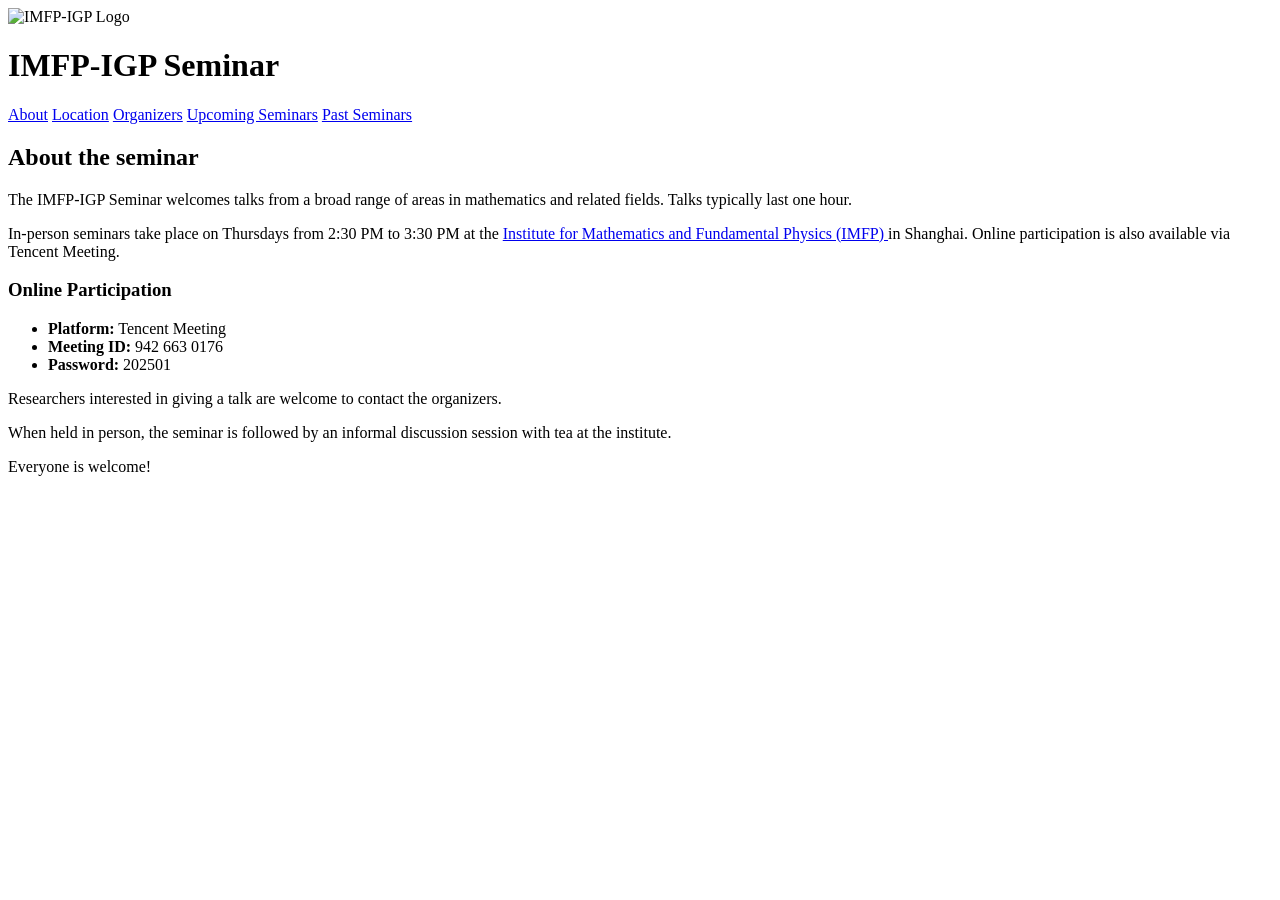
==== index.html @ 8b1bfd6a "Update seminar homepage and online meeting details Updated the seminar description to include online" ====
<!DOCTYPE html>
<html lang="en">
<head>
  <meta charset="UTF-8">
  <title>IMFP-IGP Seminar — About</title>
  <meta name="viewport" content="width=device-width, initial-scale=1.0">
  <link rel="stylesheet" href="style.css">
</head>
<body>
  <header>
    <img src="logo.png" alt="IMFP-IGP Logo" class="logo">
    <h1>IMFP-IGP Seminar</h1>
    <nav>
      <a href="index.html">About</a>
      <a href="location.html">Location</a>
      <a href="organizers.html">Organizers</a>
      <a href="upcoming.html">Upcoming Seminars</a>
      <a href="past.html">Past Seminars</a>
    </nav>
  </header>
  <main>
<section id="about">
  <h2>About the seminar</h2>

  <p>
    The IMFP-IGP Seminar welcomes talks from a broad range of areas
    in mathematics and related fields. Talks typically last one hour.
  </p>

  <p>
    In-person seminars take place on Thursdays from 2:30 PM to 3:30 PM at the
    <a href="https://imfp.org.cn/research-category/division-of-mathematics/"
       target="_blank"
       rel="noopener noreferrer">
      Institute for Mathematics and Fundamental Physics (IMFP)
    </a>
    in Shanghai. Online participation is also available via Tencent Meeting.
  </p>

  <h3>Online Participation</h3>

  <ul>
    <li><strong>Platform:</strong> Tencent Meeting</li>
    <li><strong>Meeting ID:</strong> 942 663 0176</li>
    <li><strong>Password:</strong> 202501</li>
  </ul>

  <p>
    Researchers interested in giving a talk are welcome to contact
    the organizers.
  </p>

  <p>
    When held in person, the seminar is followed by an informal
    discussion session with tea at the institute.
  </p>

  <p>Everyone is welcome!</p>
</section>
  </main>
</body>
</html>
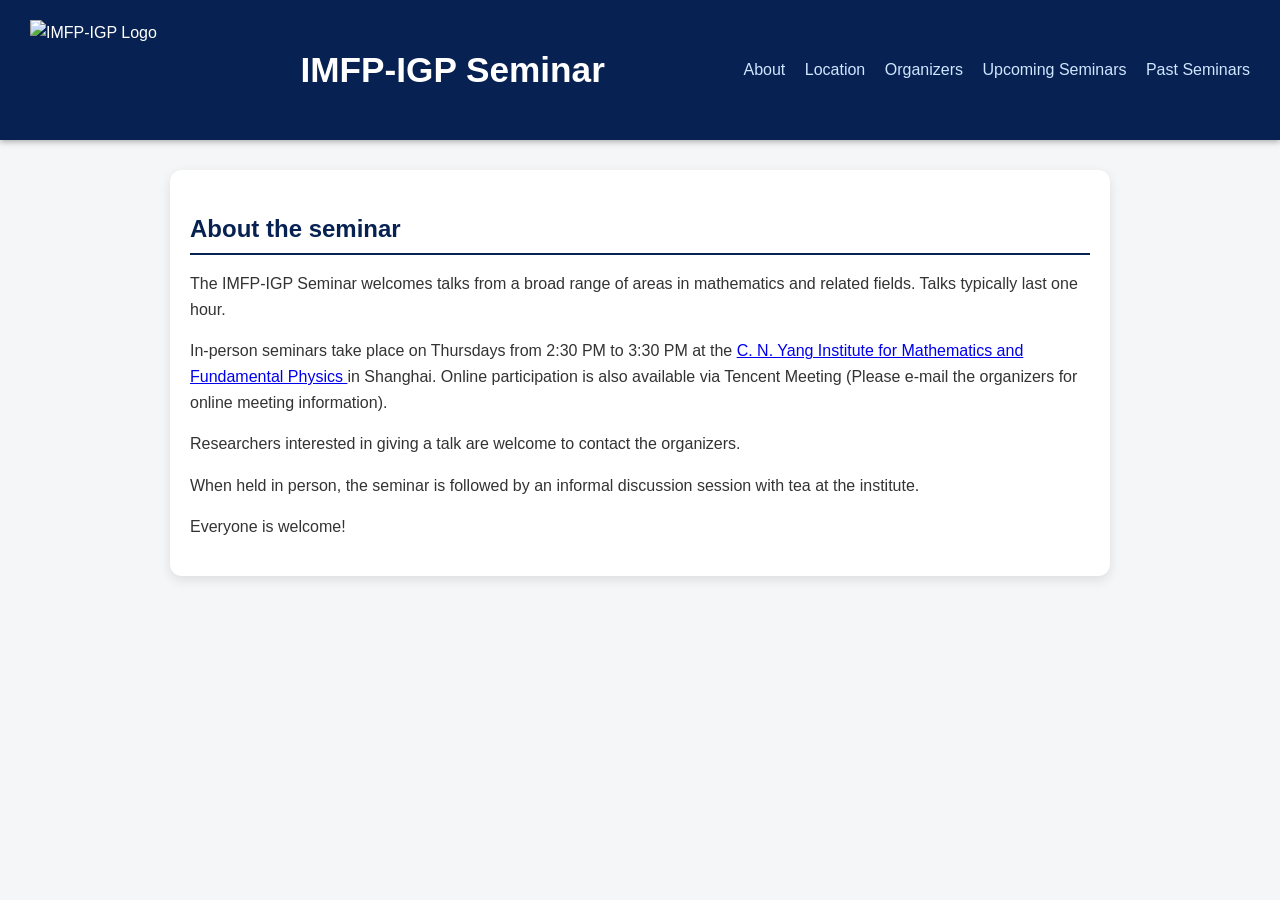
==== commit ac0e3cc9: "Modify institute name and online participation details Updated the name of the institute and added d" ====
--- a/index.html
+++ b/index.html
@@ -32,18 +32,10 @@
     <a href="https://imfp.org.cn/research-category/division-of-mathematics/"
        target="_blank"
        rel="noopener noreferrer">
-      Institute for Mathematics and Fundamental Physics (IMFP)
+     C. N. Yang Institute for Mathematics and Fundamental Physics
     </a>
-    in Shanghai. Online participation is also available via Tencent Meeting.
+    in Shanghai. Online participation is also available via Tencent Meeting (Please e-mail the organizers for online meeting information).
   </p>
-
-  <h3>Online Participation</h3>
-
-  <ul>
-    <li><strong>Platform:</strong> Tencent Meeting</li>
-    <li><strong>Meeting ID:</strong> 942 663 0176</li>
-    <li><strong>Password:</strong> 202501</li>
-  </ul>
 
   <p>
     Researchers interested in giving a talk are welcome to contact
--- a/style.css
+++ b/style.css
@@ -0,0 +1,337 @@
+body {
+  font-family: "Segoe UI", Arial, sans-serif;
+  margin: 0;
+  padding: 0;
+  line-height: 1.6;
+  color: #333;
+  background-color: #f4f6f8;
+}
+
+header {
+  background: rgb(7, 33, 82);
+  color: white;
+  padding: 20px 30px;
+  display: flex;
+  align-items: center;
+  justify-content: space-between;
+  box-shadow: 0 2px 6px rgba(0,0,0,0.3);
+}
+
+header .logo-title {
+  display: flex;
+  align-items: center;
+}
+
+header img.logo {
+  height: 100px;
+  margin-right: 20px;
+  background: transparent;
+}
+
+header h1 {
+  margin: 0;
+  font-size: 2.2em;
+  font-weight: bold;
+  color: #ffffff;
+}
+
+header nav {
+  margin: 0;
+}
+
+header nav a {
+  color: #cfe6ff;
+  text-decoration: none;
+  margin-left: 15px;
+  font-weight: 500;
+  transition: color 0.3s;
+}
+
+header nav a:hover {
+  color: #ffcc00;
+}
+
+main {
+  max-width: 900px;
+  margin: 30px auto;
+  padding: 20px;
+  background: white;
+  border-radius: 12px;
+  box-shadow: 0 4px 12px rgba(0,0,0,0.1);
+}
+
+h2 {
+  color: rgb(7, 33, 82);
+  margin-bottom: 10px;
+  border-bottom: 2px solid rgb(7, 33, 82);
+  padding-bottom: 5px;
+}
+
+.seminar-list {
+  list-style: none;
+  padding-left: 0;
+}
+
+.seminar-list li {
+  margin-bottom: 25px;
+  padding: 15px;
+  border-left: 4px solid rgb(7, 33, 82);
+  background: #f9fbfd;
+  border-radius: 6px;
+}
+
+.seminar-list .date {
+  font-size: 0.9em;
+  color: #555;
+  margin-bottom: 5px;
+}
+
+.seminar-list .author,
+.seminar-list .title {
+  font-weight: bold;
+  font-size: 1.2em;
+  margin-bottom: 5px;
+  color: #001a40;
+}
+
+.seminar-list .abstract {
+  text-align: justify;
+  font-size: 1em;
+}
+
+.seminar-list .abstract a {
+  font-size: 1em;
+  color: rgb(7, 33, 82);
+  text-decoration: underline;
+}
+
+.seminar-list .abstract a:hover {
+  color: #ffcc00;
+}
+
+form {
+  display: flex;
+  flex-direction: column;
+}
+
+form label {
+  margin-top: 10px;
+  font-weight: bold;
+}
+
+form input[type="text"],
+form input[type="email"],
+form textarea {
+  font-size: 1.2em;
+  padding: 10px;
+  border-radius: 6px;
+  border: 1px solid #ccc;
+  width: 100%;
+  box-sizing: border-box;
+  margin-top: 5px;
+}
+
+form textarea {
+  resize: vertical;
+}
+
+form button {
+  margin-top: 15px;
+  padding: 12px 15px;
+  font-size: 1.2em;
+  border: none;
+  border-radius: 6px;
+  background-color: rgb(7, 33, 82);
+  color: white;
+  cursor: pointer;
+  transition: background-color 0.3s;
+}
+
+form button:hover {
+  background-color: rgb(5, 25, 60);
+}
+
+select {
+  display: block;
+  width: 100%;
+  box-sizing: border-box;
+  margin: 0.4rem 0 1rem;
+  padding: 0.7rem;
+  border: 1px solid #b8c1cc;
+  border-radius: 6px;
+  background: #fff;
+  color: #333;
+  font: inherit;
+}
+
+.notice {
+  margin: 1rem 0 1.25rem;
+  padding: 0.8rem 1rem;
+  border-left: 4px solid #2f6fb0;
+  border-radius: 4px;
+  background: #eef6ff;
+}
+
+.notice p {
+  margin: 0.35rem 0;
+}
+
+.status-message {
+  color: #4b5563;
+  font-weight: 600;
+}
+
+.refresh-button {
+  padding: 0.55rem 0.9rem;
+  border: 1px solid rgb(7, 33, 82);
+  border-radius: 6px;
+  background: white;
+  color: rgb(7, 33, 82);
+  font: inherit;
+  font-weight: 600;
+  cursor: pointer;
+}
+
+.refresh-button:hover,
+.refresh-button:focus-visible {
+  background: #eef6ff;
+}
+
+.refresh-button:disabled {
+  cursor: wait;
+  opacity: 0.65;
+}
+
+.error-message {
+  color: #8b1e1e;
+}
+
+.button-link {
+  display: inline-block;
+  margin: 0.5rem 0 1.25rem;
+  padding: 0.7rem 1rem;
+  border-radius: 6px;
+  background: rgb(7, 33, 82);
+  color: white;
+  font-weight: 600;
+  text-decoration: none;
+}
+
+.button-link:hover {
+  background: rgb(5, 25, 60);
+}
+
+.button-link.disabled {
+  pointer-events: none;
+  opacity: 0.55;
+}
+
+.seminar-list .institution {
+  margin-top: -0.2rem;
+  color: #52606d;
+}
+
+.seminar-list .abstract {
+  white-space: pre-line;
+}
+
+.seminar-list mjx-container[display="true"] {
+  max-width: 100%;
+  overflow-x: auto;
+  overflow-y: hidden;
+}
+
+.seminar-list .submission-actions {
+  margin-top: 0.9rem;
+  font-size: 0.9em;
+}
+
+.available-seminar {
+  border-left-color: #5d7896 !important;
+}
+
+footer {
+  text-align: center;
+  margin: 40px 0 10px;
+  font-size: 0.85em;
+  color: #777;
+}
+
+@media (max-width: 600px) {
+  header {
+    flex-direction: column;
+    align-items: center;
+  }
+  header .logo-title {
+    justify-content: center;
+    flex-direction: column;
+    align-items: center;
+  }
+  header nav {
+    margin-top: 10px;
+  }
+  header nav a {
+    display: block;
+    margin: 5px 0;
+  }
+  header img.logo {
+    height: 70px;
+    margin-right: 0;
+    margin-bottom: 10px;
+  }
+  header h1 {
+    font-size: 1.8em;
+    text-align: center;
+  }
+  main {
+    margin: 15px;
+    padding: 15px;
+  }
+}
+
+.academic-year {
+  margin-top: 1.5rem;
+  border: 1px solid #d5d5d5;
+  border-radius: 6px;
+  background-color: #ffffff;
+  overflow: hidden;
+}
+
+.academic-year summary {
+  padding: 1rem 1.25rem;
+  font-size: 1.2rem;
+  font-weight: 600;
+  cursor: pointer;
+  background-color: #f4f4f4;
+  user-select: none;
+}
+
+.academic-year summary:hover {
+  background-color: #e9e9e9;
+}
+
+.academic-year[open] summary {
+  border-bottom: 1px solid #d5d5d5;
+}
+
+.academic-year .seminar-list {
+  padding: 0 1.25rem;
+}
+
+.seminar {
+  padding: 1.25rem 0;
+  border-bottom: 1px solid #e5e5e5;
+}
+
+.seminar:last-child {
+  border-bottom: none;
+}
+
+.seminar h3 {
+  margin-top: 0;
+  margin-bottom: 0.75rem;
+}
+
+.seminar p {
+  margin: 0.4rem 0;
+}
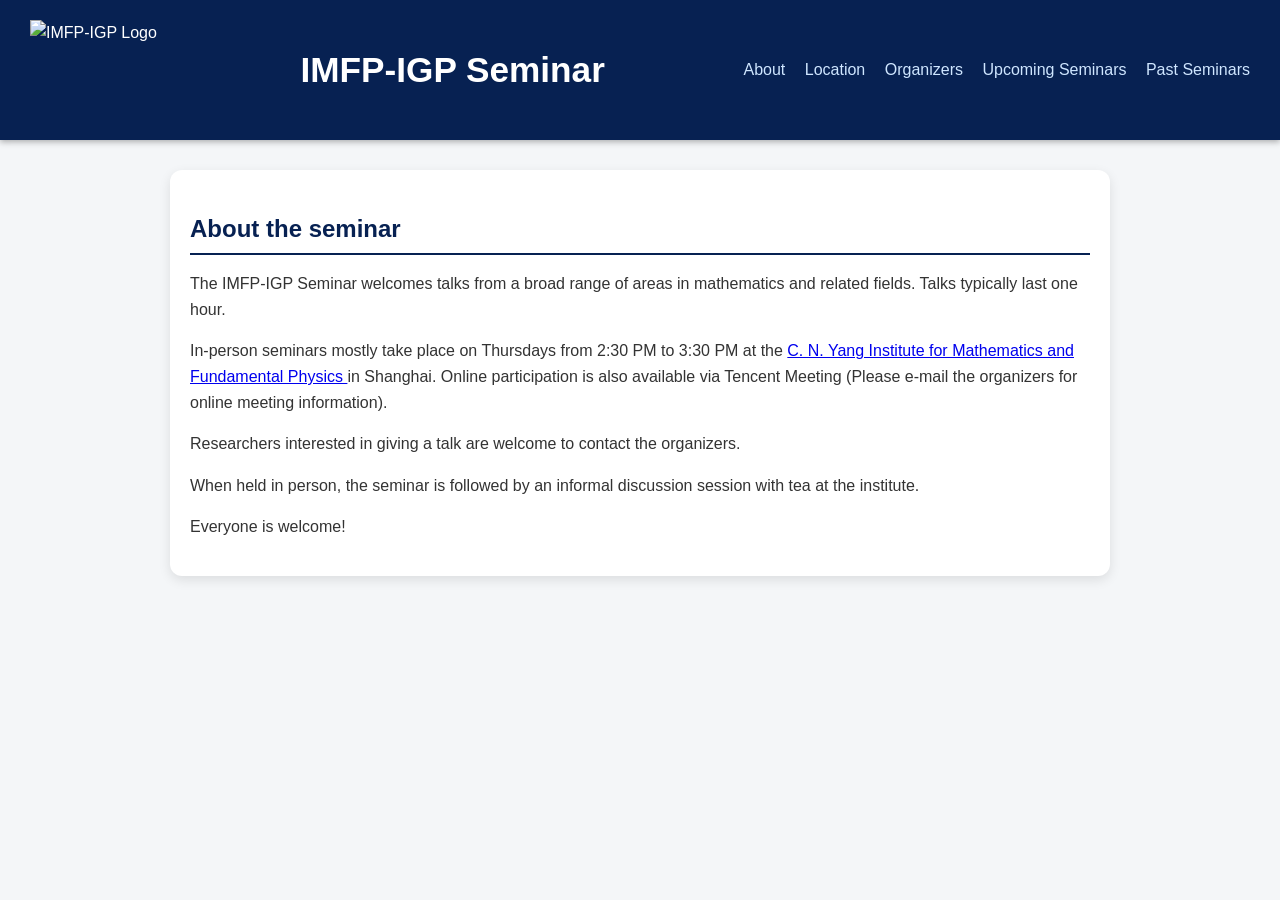
==== commit 9e1670fc: "Update index.html" ====
--- a/index.html
+++ b/index.html
@@ -28,7 +28,7 @@
   </p>
 
   <p>
-    In-person seminars take place on Thursdays from 2:30 PM to 3:30 PM at the
+    In-person seminars mostly take place on Thursdays from 2:30 PM to 3:30 PM at the
     <a href="https://imfp.org.cn/research-category/division-of-mathematics/"
        target="_blank"
        rel="noopener noreferrer">
